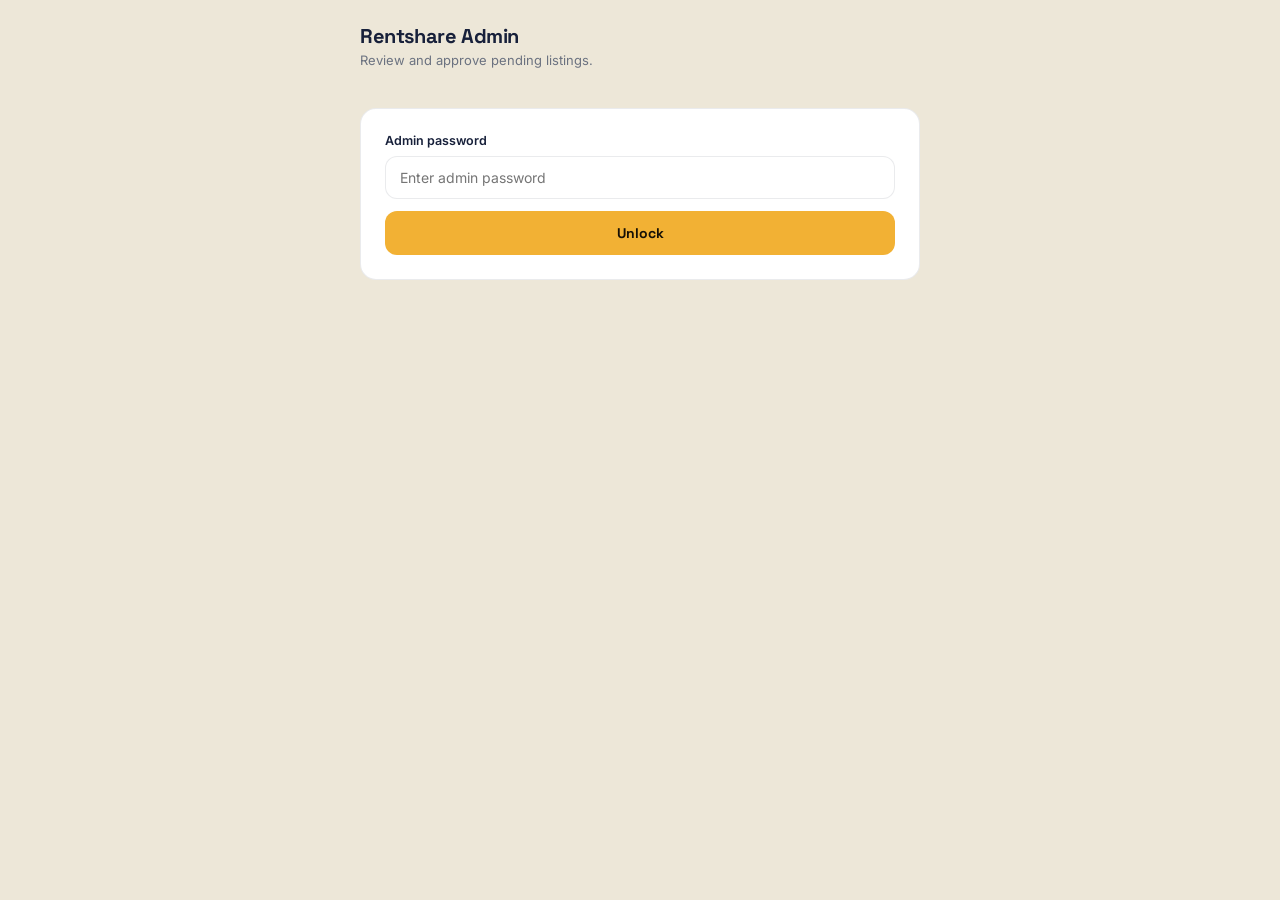
==== public/admin.html @ f133afb6 "Create admin.html" ====
<!DOCTYPE html>
<html lang="en">
<head>
<meta charset="UTF-8">
<meta name="viewport" content="width=device-width, initial-scale=1.0">
<title>Admin — Rentshare</title>
<link rel="preconnect" href="https://fonts.googleapis.com">
<link href="https://fonts.googleapis.com/css2?family=Space+Grotesk:wght@500;600;700&family=Inter:wght@400;500;600;700&display=swap" rel="stylesheet">
<link rel="stylesheet" href="/styles.css">
<style>
  .wrap{ max-width:600px; margin:0 auto; padding:24px 20px 60px; }
  h1{ font-family:'Space Grotesk',sans-serif; font-size:20px; font-weight:700; margin-bottom:4px; }
  .lede{ color:var(--muted); font-size:13px; margin-bottom:24px; }

  .gate{
    background:var(--surface); border:1px solid var(--line); border-radius:16px;
    padding:24px; margin-top:40px;
  }
  .gate input{
    width:100%; padding:12px 14px; border-radius:12px; border:1px solid var(--line);
    font-size:14px; margin-bottom:12px; font-family:'Inter',sans-serif;
  }
  .gate button, .primary-btn{
    width:100%; background:var(--yellow); color:#161006; border:none; border-radius:12px;
    padding:13px; font-weight:700; font-size:14px; font-family:'Space Grotesk',sans-serif; cursor:pointer;
  }
  .gate .err{ color:#B03A1A; font-size:12.5px; margin-top:8px; display:none; }

  #app{ display:none; }

  .listing-card{
    background:var(--surface); border:1px solid var(--line); border-radius:16px;
    padding:16px; margin-bottom:14px;
  }
  .listing-card h3{ font-family:'Space Grotesk',sans-serif; font-size:15px; margin-bottom:4px; }
  .meta-row{ font-size:12px; color:var(--muted); margin-bottom:10px; }
  .tag{
    display:inline-block; font-size:10px; font-weight:700; text-transform:uppercase;
    padding:3px 8px; border-radius:6px; background:#FDF1D9; color:var(--yellow-text); margin-right:6px;
  }
  .detail-grid{
    display:grid; grid-template-columns:1fr 1fr; gap:6px 12px; font-size:12px; color:var(--muted);
    margin-bottom:14px; padding:12px; background:var(--screen-bg); border-radius:10px;
  }
  .detail-grid b{ color:var(--ink); }
  .btn-row{ display:flex; gap:10px; }
  .btn-approve, .btn-reject{
    flex:1; padding:11px; border-radius:10px; border:none; font-weight:700; font-size:13px; cursor:pointer;
    font-family:'Space Grotesk',sans-serif;
  }
  .btn-approve{ background:var(--teal); color:#fff; }
  .btn-reject{ background:transparent; border:1px solid var(--coral); color:var(--coral); }
  .empty-note{ color:var(--muted-2); font-size:13px; text-align:center; padding:40px 0; }
</style>
</head>
<body>

<div class="wrap">
  <h1>Rentshare Admin</h1>
  <p class="lede">Review and approve pending listings.</p>

  <div class="gate" id="gate">
    <label style="font-size:12.5px; font-weight:600; display:block; margin-bottom:8px;">Admin password</label>
    <input type="password" id="password-input" placeholder="Enter admin password">
    <button id="unlock-btn">Unlock</button>
    <p class="err" id="gate-err">Incorrect password.</p>
  </div>

  <div id="app">
    <div id="listings-container">
      <p class="empty-note">Loading pending listings…</p>
    </div>
  </div>
</div>

<script>
  const gate = document.getElementById('gate');
  const app = document.getElementById('app');
  const passwordInput = document.getElementById('password-input');
  const unlockBtn = document.getElementById('unlock-btn');
  const gateErr = document.getElementById('gate-err');
  const container = document.getElementById('listings-container');

  let adminPassword = sessionStorage.getItem('rentshare_admin_pw') || '';

  async function tryUnlock(pw) {
    const res = await fetch('/api/admin/listings?status=pending_review', {
      headers: { 'X-Admin-Password': pw },
    });
    if (res.status === 401) return false;
    const data = await res.json();
    renderListings(data.listings || []);
    return true;
  }

  unlockBtn.addEventListener('click', async () => {
    const pw = passwordInput.value;
    const ok = await tryUnlock(pw);
    if (ok) {
      adminPassword = pw;
      sessionStorage.setItem('rentshare_admin_pw', pw);
      gate.style.display = 'none';
      app.style.display = 'block';
    } else {
      gateErr.style.display = 'block';
    }
  });

  function renderListings(listings) {
    if (listings.length === 0) {
      container.innerHTML = '<p class="empty-note">No listings pending review.</p>';
      return;
    }
    container.innerHTML = listings.map((l) => `
      <div class="listing-card" data-id="${l.id}">
        <span class="tag">${l.tier.replace(/_/g, ' ')}</span>
        <h3>${escapeHtml(l.title)}</h3>
        <div class="meta-row">${escapeHtml(l.area)}, ${escapeHtml(l.city)} · ₦${Number(l.price_per_night).toLocaleString()}/night</div>
        <div class="detail-grid">
          <div><b>Gender:</b> ${l.gender_allocation || '—'}</div>
          <div><b>Lockable:</b> ${l.lockable_door ? 'Yes' : 'No'}</div>
          <div><b>Bathroom:</b> ${l.bathroom_access || '—'}</div>
          <div><b>Access:</b> ${l.access_hours || '—'}</div>
          <div><b>Smoking:</b> ${l.allows_smoking ? 'Allowed' : 'No'}</div>
          <div><b>Pets:</b> ${l.allows_pets ? 'Allowed' : 'No'}</div>
          <div><b>Parties:</b> ${l.allows_parties ? 'Allowed' : 'No'}</div>
          <div><b>Quiet hours:</b> ${l.quiet_hours_enabled ? (l.quiet_hours || 'Yes') : 'No'}</div>
        </div>
        <div class="btn-row">
          <button class="btn-approve" onclick="reviewListing('${l.id}', 'approve')">Approve</button>
          <button class="btn-reject" onclick="reviewListing('${l.id}', 'reject')">Reject</button>
        </div>
      </div>
    `).join('');
  }

  async function reviewListing(id, action) {
    const res = await fetch(`/api/admin/listings/${id}/${action}`, {
      method: 'POST',
      headers: { 'X-Admin-Password': adminPassword },
    });
    if (res.ok) {
      document.querySelector(`.listing-card[data-id="${id}"]`).remove();
      if (!container.querySelector('.listing-card')) {
        container.innerHTML = '<p class="empty-note">No listings pending review.</p>';
      }
    } else {
      alert('Something went wrong — try again.');
    }
  }

  // Auto-unlock if password already in this session
  if (adminPassword) {
    tryUnlock(adminPassword).then((ok) => {
      if (ok) {
        gate.style.display = 'none';
        app.style.display = 'block';
      }
    });
  }

  function escapeHtml(str) {
    const div = document.createElement('div');
    div.textContent = str;
    return div.innerHTML;
  }
</script>
</body>
</html>
---- styles.css ----
:root{
  --screen-bg:#FBF7EF;
  --surface:#FFFFFF;
  --surface-2:#F3ECDD;
  --ink:#17203A;
  --muted:#6B7280;
  --muted-2:#8B8478;
  --yellow:#F2B134;
  --yellow-text:#A66B12;
  --teal:#2F8A7A;
  --coral:#D14A24;
  --line:rgba(23,32,58,0.09);
  --max-width:480px;
}
*{ box-sizing:border-box; margin:0; padding:0; }
body{
  background:var(--screen-bg);
  color:var(--ink);
  font-family:'Inter',sans-serif;
  padding-bottom:76px; /* space for fixed tabbar */
}
.container{ max-width:var(--max-width); margin:0 auto; padding:0 20px; }
.row-between{ display:flex; align-items:center; justify-content:space-between; }
a{ text-decoration:none; color:inherit; }
button{ font-family:inherit; cursor:pointer; }

/* header */
.topbar{ padding:14px 0 10px; border-bottom:1px solid var(--line); background:var(--surface); }
.brand{ display:flex; align-items:center; gap:8px; font-family:'Space Grotesk',sans-serif; font-weight:700; font-size:19px; letter-spacing:-0.02em; }
.brand .dot{ color:var(--yellow-text); }
.nav-actions{ display:flex; align-items:center; gap:10px; }
.icon-btn{
  width:38px; height:38px; border-radius:12px; background:var(--surface);
  border:1px solid var(--line); display:flex; align-items:center; justify-content:center; color:var(--ink);
}
.btn-outline{
  font-size:12.5px; font-weight:600; padding:9px 14px; border-radius:12px;
  border:1.5px solid var(--yellow); color:var(--yellow-text); background:#FDF1D9;
}

/* hero */
.hero{ padding:20px 20px 4px; }
.location-pill{ display:inline-flex; align-items:center; gap:6px; color:var(--muted); font-size:12.5px; font-weight:500; margin-bottom:10px; }
.location-pill svg{ color:var(--yellow-text); }
.location-pill b{ color:var(--ink); font-weight:600; }
h1{ font-family:'Space Grotesk',sans-serif; font-size:24px; font-weight:700; letter-spacing:-0.02em; line-height:1.2; margin-bottom:18px; }

.search-bar{
  background:var(--surface); border:1px solid var(--line); border-radius:16px;
  padding:13px 16px; display:flex; align-items:center; gap:10px; box-shadow:0 1px 3px rgba(23,32,58,0.05);
  margin-bottom:14px;
}
.search-bar svg{ color:var(--muted-2); flex-shrink:0; }
.search-bar input{ border:none; outline:none; background:transparent; font-size:14px; width:100%; font-family:inherit; color:var(--ink); }
.search-bar input::placeholder{ color:var(--muted-2); }

.type-tabs{ display:flex; flex-wrap:wrap; gap:8px; margin-bottom:6px; }
.type-tab{
  flex:1 1 calc(50% - 4px); text-align:center; padding:11px 8px; border-radius:13px;
  background:var(--surface); border:1.5px solid var(--line); font-size:12.5px; font-weight:600; color:var(--muted);
}
.type-tab.active{ background:#FDF1D9; border-color:var(--yellow); color:var(--yellow-text); }
.type-tab .sub{ display:block; font-size:9.5px; font-weight:500; color:var(--muted-2); margin-top:2px; }
.type-tab.active .sub{ color:#B5883E; }

/* trust strip */
.trust-strip{
  margin-top:16px; background:var(--surface); border:1px solid var(--line); border-radius:16px;
  padding:14px 16px; display:flex; justify-content:space-between; gap:8px; box-shadow:0 1px 3px rgba(23,32,58,0.05);
}
.trust-item{ display:flex; flex-direction:column; align-items:center; gap:6px; flex:1; text-align:center; }
.trust-item svg{ color:var(--teal); }
.trust-item span{ font-size:9.5px; color:var(--muted); font-weight:500; line-height:1.3; }

/* area chips */
.area-scroll{ display:flex; gap:8px; overflow-x:auto; padding:18px 0 0; }
.area-chip{
  flex:0 0 auto; font-size:12px; font-weight:600; color:var(--muted); background:var(--surface);
  border:1px solid var(--line); border-radius:20px; padding:8px 14px; white-space:nowrap;
}
.area-chip.active{ background:var(--ink); color:var(--screen-bg); border-color:var(--ink); }

/* listings */
.listings-section{ padding-top:22px; }
.section-head{ margin-bottom:14px; }
.section-head h2{ font-family:'Space Grotesk',sans-serif; font-size:16.5px; font-weight:600; letter-spacing:-0.01em; }
.loading-note{ color:var(--muted-2); font-size:13px; padding:20px 0; }

.listing-list{ display:flex; flex-direction:column; gap:12px; }
.listing-card{
  display:flex; gap:12px; background:var(--surface); border:1px solid var(--line); border-radius:16px;
  padding:10px; box-shadow:0 1px 3px rgba(23,32,58,0.05);
}
.listing-thumb{ width:84px; height:84px; border-radius:12px; flex-shrink:0; position:relative; overflow:hidden; background:linear-gradient(135deg,#8FA3D6,#3A4A78); }
.type-tag{ position:absolute; top:6px; left:6px; font-size:8.5px; font-weight:700; text-transform:uppercase; letter-spacing:.03em; padding:3px 7px; border-radius:6px; background:rgba(255,255,255,0.95); color:var(--yellow-text); }
.type-tag.shared{ color:#207364; }
.listing-info{ flex:1; min-width:0; display:flex; flex-direction:column; justify-content:center; gap:4px; }
.listing-title{ font-size:13.5px; font-weight:600; }
.listing-meta{ font-size:10.5px; color:var(--muted-2); }
.badge-row{ display:flex; gap:8px; margin-top:1px; }
.mini-badge{ display:flex; align-items:center; gap:3px; font-size:9.5px; color:var(--muted); font-weight:500; }
.mini-badge svg{ color:var(--teal); }
.mini-badge.gender svg{ color:var(--coral); }
.listing-price{ font-size:13.5px; color:var(--yellow-text); font-weight:700; margin-top:2px; }
.listing-price span{ color:var(--muted-2); font-weight:500; font-size:10.5px; }

/* how it works */
.steps-panel{ margin-top:24px; background:var(--surface-2); border:1px solid var(--line); border-radius:18px; padding:18px 20px; margin-bottom:20px; }
.steps-panel h3{ font-family:'Space Grotesk',sans-serif; font-size:13.5px; font-weight:600; margin-bottom:14px; }
.step-row{ display:flex; gap:10px; align-items:flex-start; margin-bottom:12px; }
.step-row:last-child{ margin-bottom:0; }
.step-row p{ font-size:11.5px; color:var(--muted); line-height:1.5; }
.step-num{ width:20px; height:20px; border-radius:6px; background:#FDF1D9; color:var(--yellow-text); font-size:10.5px; font-weight:700; display:flex; align-items:center; justify-content:center; flex-shrink:0; }

/* bottom nav */
.tabbar{
  position:fixed; bottom:0; left:0; right:0; display:flex; justify-content:space-around; align-items:center;
  padding:10px 12px calc(10px + env(safe-area-inset-bottom,0)); background:rgba(255,255,255,0.92);
  backdrop-filter:blur(12px); border-top:1px solid var(--line); max-width:var(--max-width); margin:0 auto;
}
.tab{ display:flex; flex-direction:column; align-items:center; gap:4px; color:var(--muted-2); font-size:10px; font-weight:600; }
.tab.active{ color:var(--yellow-text); }

@media (min-width: 500px){
  body{ background: #EDE7D8; }
  .container, .topbar .container{ max-width: var(--max-width); }
  .topbar{ box-shadow:0 1px 3px rgba(23,32,58,0.05); }
}
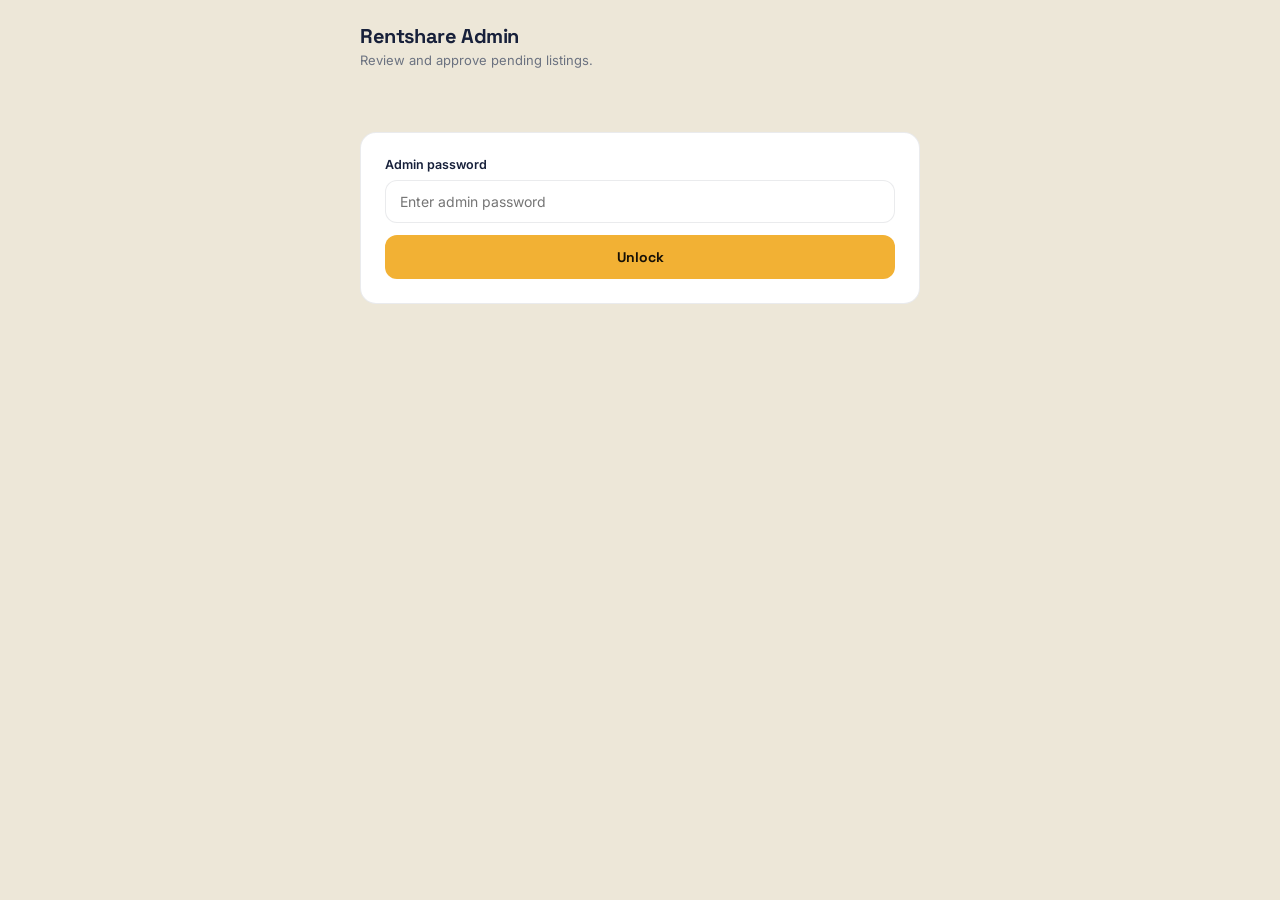
==== commit 85e563d9: "Update admin.html" ====
--- a/public/admin.html
+++ b/public/admin.html
@@ -56,8 +56,13 @@
 <body>
 
 <div class="wrap">
-  <h1>Rentshare Admin</h1>
-  <p class="lede">Review and approve pending listings.</p>
+  <div style="display:flex; align-items:center; justify-content:space-between;">
+    <div>
+      <h1>Rentshare Admin</h1>
+      <p class="lede">Review and approve pending listings.</p>
+    </div>
+    <button id="logout-btn" style="display:none; background:transparent; border:1px solid var(--line); border-radius:10px; padding:8px 14px; font-size:12.5px; font-weight:600; color:var(--muted); cursor:pointer;">Log out</button>
+  </div>
 
   <div class="gate" id="gate">
     <label style="font-size:12.5px; font-weight:600; display:block; margin-bottom:8px;">Admin password</label>
@@ -80,6 +85,17 @@
   const unlockBtn = document.getElementById('unlock-btn');
   const gateErr = document.getElementById('gate-err');
   const container = document.getElementById('listings-container');
+  const logoutBtn = document.getElementById('logout-btn');
+
+  logoutBtn.addEventListener('click', () => {
+    sessionStorage.removeItem('rentshare_admin_pw');
+    adminPassword = '';
+    app.style.display = 'none';
+    logoutBtn.style.display = 'none';
+    gate.style.display = 'block';
+    passwordInput.value = '';
+    gateErr.style.display = 'none';
+  });
 
   let adminPassword = sessionStorage.getItem('rentshare_admin_pw') || '';
 
@@ -101,6 +117,7 @@
       sessionStorage.setItem('rentshare_admin_pw', pw);
       gate.style.display = 'none';
       app.style.display = 'block';
+      logoutBtn.style.display = 'block';
     } else {
       gateErr.style.display = 'block';
     }
@@ -155,6 +172,7 @@
       if (ok) {
         gate.style.display = 'none';
         app.style.display = 'block';
+        logoutBtn.style.display = 'block';
       }
     });
   }
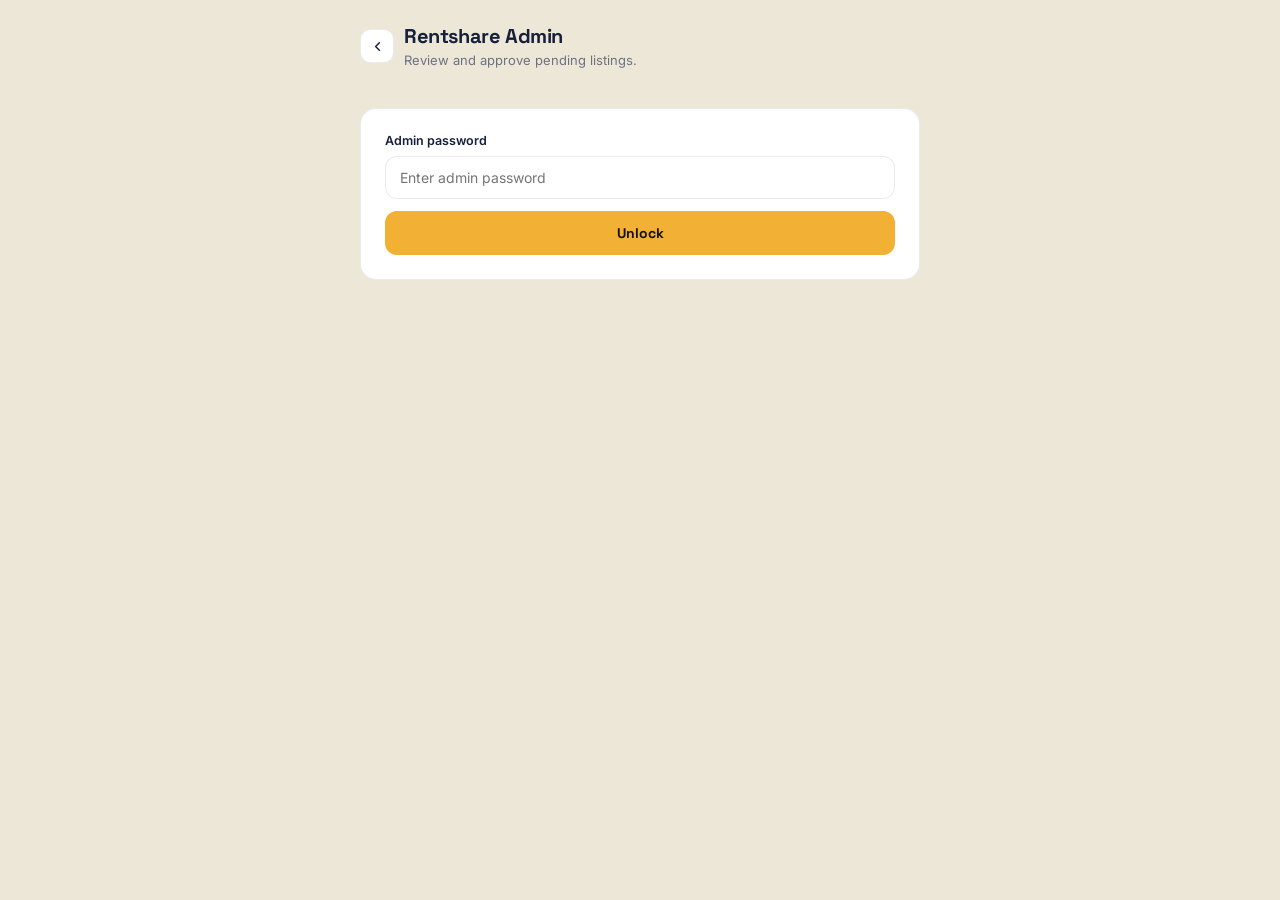
==== commit f1e09684: "Update admin.html" ====
--- a/public/admin.html
+++ b/public/admin.html
@@ -57,11 +57,16 @@
 
 <div class="wrap">
   <div style="display:flex; align-items:center; justify-content:space-between;">
-    <div>
-      <h1>Rentshare Admin</h1>
-      <p class="lede">Review and approve pending listings.</p>
+    <div style="display:flex; align-items:center; gap:10px;">
+      <a href="/" class="back-btn" aria-label="Back" style="width:34px; height:34px; border-radius:10px; background:var(--surface); border:1px solid var(--line); display:flex; align-items:center; justify-content:center; color:var(--ink); flex-shrink:0;">
+        <svg width="15" height="15" viewBox="0 0 24 24" fill="none" stroke="currentColor" stroke-width="2.4" stroke-linecap="round" stroke-linejoin="round"><path d="m15 18-6-6 6-6"/></svg>
+      </a>
+      <div>
+        <h1>Rentshare Admin</h1>
+        <p class="lede" style="margin-bottom:0;">Review and approve pending listings.</p>
+      </div>
     </div>
-    <button id="logout-btn" style="display:none; background:transparent; border:1px solid var(--line); border-radius:10px; padding:8px 14px; font-size:12.5px; font-weight:600; color:var(--muted); cursor:pointer;">Log out</button>
+    <button id="logout-btn" style="display:none; background:transparent; border:1px solid var(--line); border-radius:10px; padding:8px 14px; font-size:12.5px; font-weight:600; color:var(--muted); cursor:pointer; flex-shrink:0;">Log out</button>
   </div>
 
   <div class="gate" id="gate">
